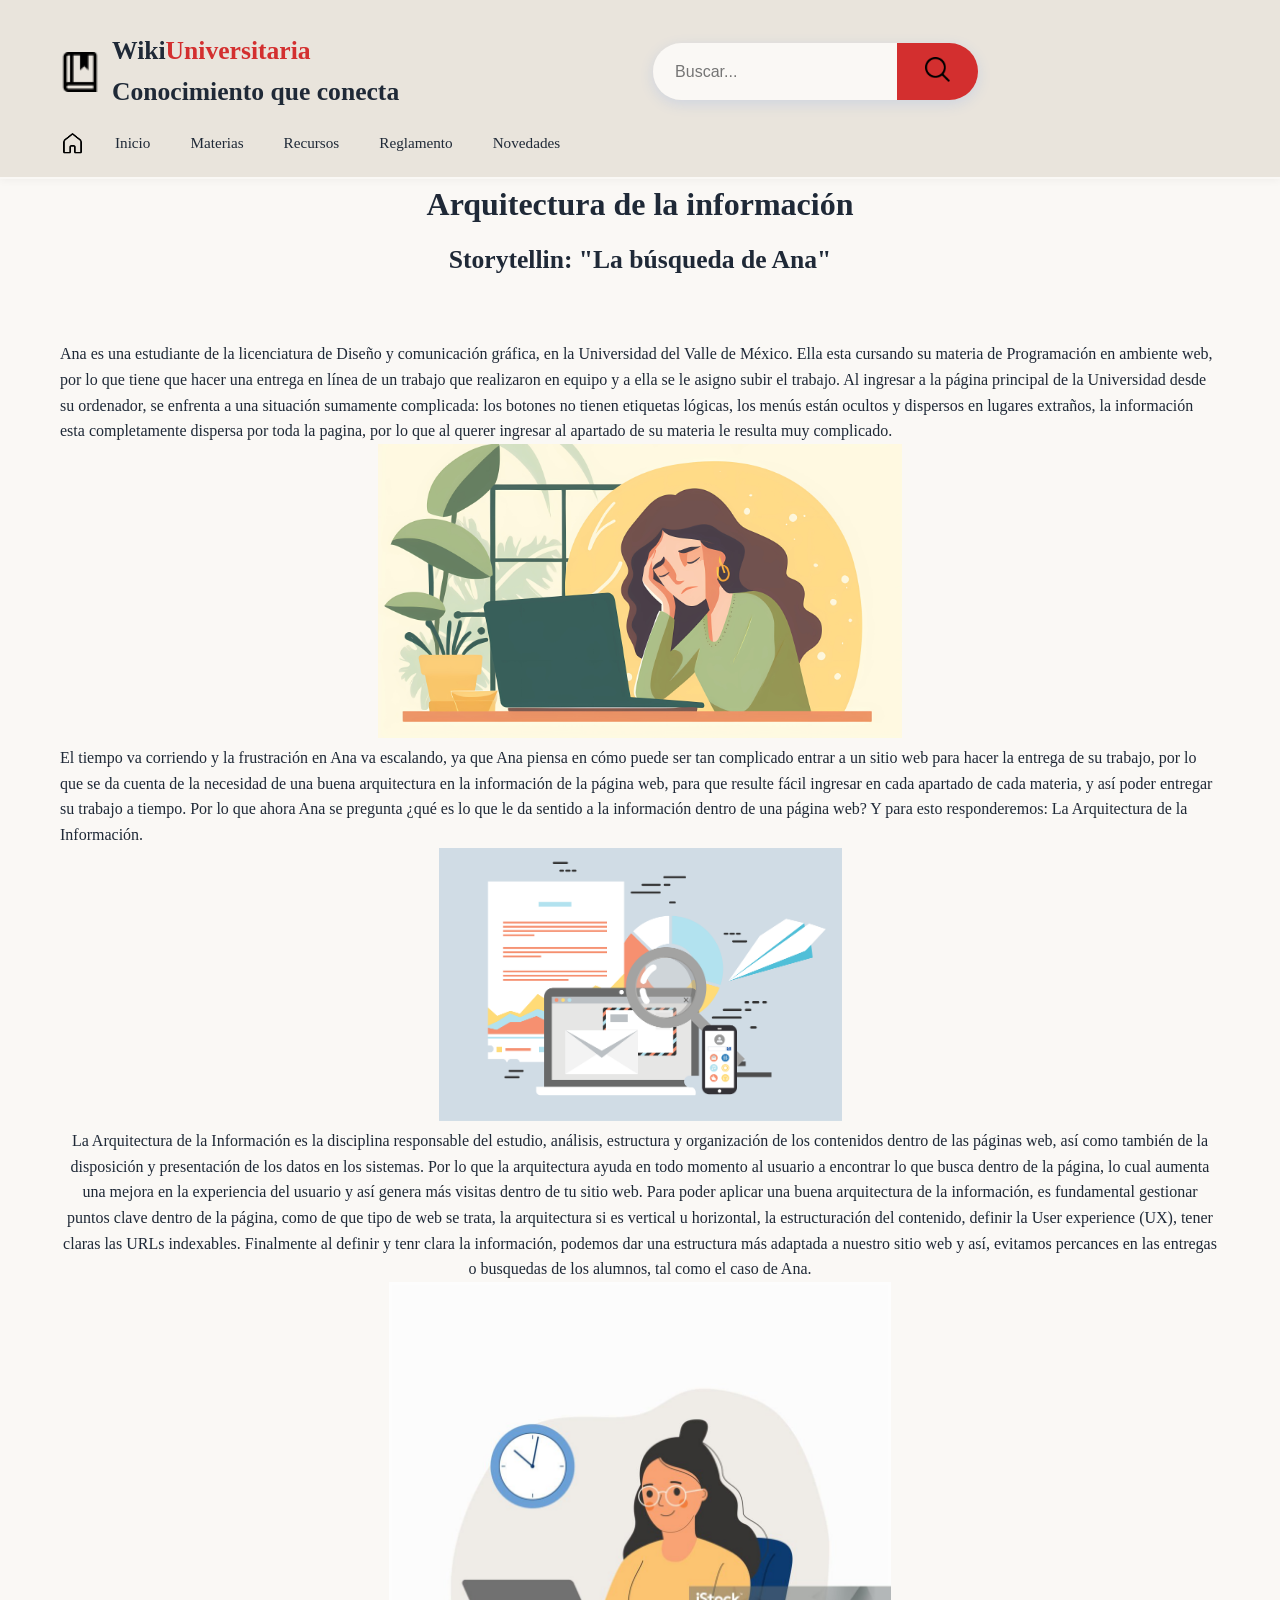
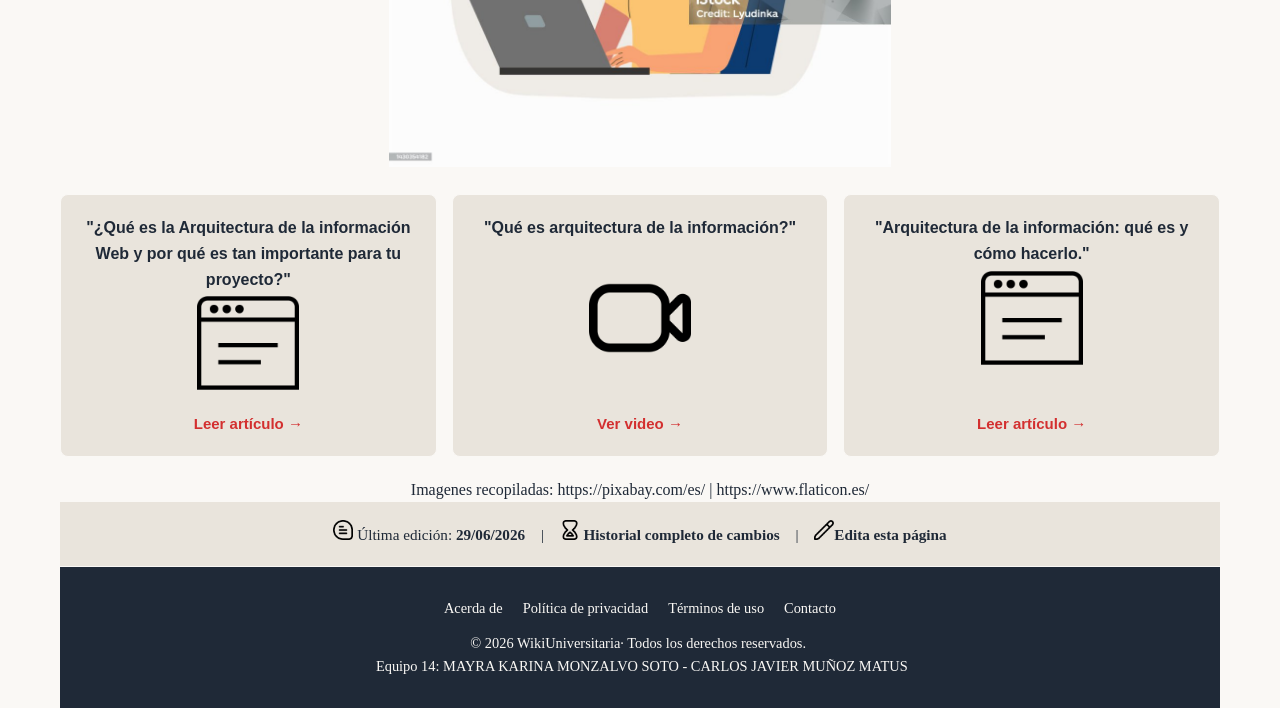
==== index.html @ 73e9a2d6 "Rename index.html.html to index.html" ====
<!DOCTYPE html>
<html lang="es">
<head>
    <meta CHARSET="UTF-8">
    <meta name="viewport" CONTENT="width=device-width, initial-scale=1.0">
    <title>WikiUniversitaria- Arquitectura de la infromación</title>
    <style>
    #ruta {
    margin: 1px;
    padding: 15px;
    clear: both;
    float: none;
    height: 15px;
    width: 15px;
}
    #ruta {
    font-family: Cambria, "Hoefler Text", "Liberation Serif", Times, "Times New Roman", serif;
    font-size: 14px;
    font-style: normal;
    line-height: normal;
    font-weight: normal;
    font-variant: normal;
    text-transform: none;
    text-decoration: none;
}
    </style>
    <link href="estilos.css.css" rel="stylesheet" type="text/css">
</head>
<body>
<!-- ===== HEADER ===== -->
<header>
	<!-- Barra de progreso -->
  <div class="progress-container">
  <div class="progress-bar" id="myProgressBar"></div>
</div>
	
        <div CLASS="container header-inner"><img src="Img/libro-marcador.png" width="40" height="40" alt=""/>
<div  class="logo">Wiki<span>Universitaria</span></h1>
	  <p>Conocimiento que conecta</p>
		</div>
          <div CLASS="search-box">
                <input TYPE="text" placeholder="Buscar...">
              <button type="button" Buscar</button>
			<img src="Img/busqueda.png" width="25" height="25" alt=""/> 
	      </div> 		
		
    
	<div <nav CLASS="nav-menu"> <img src="Img/icons8-home-48.png" width="25" height="25" alt=""/><a HREF="#inicio">Inicio</a>
                <a HREF="#recursos">Materias</a>
                <a HREF="#hero">Recursos</a>
                <a HREF="#">Reglamento</a>
                <a HREF="#">Novedades</a>
            </nav>
	</div>
		</header>


    <!-- ===== Storytelling ===== -->
    <section id="storytelling">
        <div class="container">
            <h2 CLASS="section-title">Arquitectura de la información</h2>
<p CLASS="section-subtitle">Storytellin: "La búsqueda de Ana"</p>
<div CLASS="cuerpo"><p> Ana es una estudiante de la licenciatura de Diseño y comunicación gráfica, en la Universidad del Valle de México. Ella esta cursando su materia de Programación en ambiente web, por lo que tiene que hacer una entrega en línea de un trabajo que realizaron en equipo y a ella se le asigno subir el trabajo. 
Al ingresar a la página principal de la Universidad desde su ordenador, se enfrenta a una situación sumamente complicada: los botones no tienen etiquetas lógicas, los menús están ocultos y dispersos en lugares extraños, la información esta completamente dispersa por toda la pagina, por lo que al querer ingresar al apartado de su materia le resulta muy complicado.
</p>
	<center>
	  <img src="Img/vilkasss-work-8396640.jpg" width="524" height="294" alt=""/>
    </center>
<p>El tiempo va corriendo y la frustración en Ana va escalando, ya que Ana piensa en cómo puede ser tan complicado entrar a un sitio web para hacer la entrega de su trabajo, por lo que se da cuenta de la necesidad de una buena arquitectura en la información de la página web, para que resulte fácil ingresar en cada apartado de cada materia, y así poder entregar su trabajo a tiempo. Por lo que ahora Ana se pregunta ¿qué es lo que le da sentido a la información dentro de una página web? Y para esto responderemos: La Arquitectura de la Información.
 </p>
<center>
  <img src="Img/talhakhalil007-email-4284157_1920.png" width="403" height="273"; 

</center>
<p> La Arquitectura de la Información es la disciplina responsable del estudio, análisis, estructura y organización de los contenidos dentro de las páginas web, así como también de la disposición  y presentación de los datos en los sistemas. Por lo que la arquitectura ayuda en todo momento al usuario a encontrar lo que busca dentro de la página, lo cual aumenta una mejora en la experiencia del usuario y así genera más visitas dentro de tu sitio web.
Para poder aplicar una buena arquitectura de la información, es fundamental gestionar puntos clave dentro de la página, como de que tipo de web se trata, la arquitectura si es vertical u horizontal, la estructuración del contenido, definir la User experience (UX), tener claras las URLs indexables. Finalmente al definir y tenr clara la información, podemos dar una estructura más adaptada a nuestro sitio web y así, evitamos percances en las entregas o busquedas de los alumnos, tal como el caso de Ana.</p>
<center>
  <img src="Img/istockphoto-1430354182-1024x1024.jpg" width="502" height="485" alt=""/>
</center>
	
	
	<div style="display: flex; gap: 15px; justify-content: space-between; font-family: sans-serif; margin: 20px 0;">
  
  <!-- Recuadro 1 -->
  <div style="flex: 1; border: 1px solid #FAF8F5; border-radius: 8px; padding: 20px; background-color: #E9E4DC; display: flex; flex-direction: column; justify-content: space-between;">
    <div>
      <h4 style="margin-top: 0; color: #1F2937; font-size: 16px;">"¿Qué es la Arquitectura de la información Web y por qué es tan importante para tu proyecto?"</h4>      
      <img src="Img/navegador (1).png" width="102" height="102" alt=""/></div>
    <a href="https://josefacchin.com/arquitectura-de-la-informacion/" style="color: #D32F2F; text-decoration: none; font-weight: bold; font-size: 15px; margin-top: 10px;">Leer artículo →</a>
  </div>

  <!-- Recuadro 2 -->
  <div style="flex: 1; border: 1px solid #FAF8F5; border-radius: 8px; padding: 20px; background-color: #E9E4DC; display: flex; flex-direction: column; justify-content: space-between;">
    <div>
      <h4 style="margin-top: 0; color: #1F2937; font-size: 16px;">"Qué es arquitectura de la información?"</h4>
      </div>	  
	  <center><img src="Img/video-camara-alt.png" width="102" height="102" alt=""/></center> 
	  <a href="https://www.youtube.com/embed/twVvK1eYmig?si=aE3h49kJsYtSWh3v" style="color: #D32F2F; text-decoration: none; font-weight: bold; font-size: 15px; margin-top: 10px;">Ver video →</a>
  </div>

  <!-- Recuadro 3 -->
  <div style="flex: 1; border: 1px solid #FAF8F5; border-radius: 8px; padding: 20px; background-color: #E9E4DC; display: flex; flex-direction: column; justify-content: space-between;">
    <div>
      <h4 style="margin-top: 0; color: #1F2937; font-size: 16px;">"Arquitectura de la información: qué es y cómo hacerlo."</h4>
      
      <img src="Img/navegador (1).png" width="102" height="102" alt=""/></div>
    <a href=https://uifrommars.com/arquitectura-de-la-informacion style="color: #D32F2F; text-decoration: none; font-weight: bold; font-size: 15px; margin-top: 10px;">Leer artículo →</a>
  </div>

</div>
			<p> Imagenes recopiladas:
			<a HREF="https://pixabay.com/es/">https://pixabay.com/es/</a>
				<span CLASS="separador">|</span>
			<a HREF="https://www.flaticon.es/">https://www.flaticon.es/</a></p>
</div>

<!-- ===== BARRA DE COLABORACIÓN ===== -->
    <div CLASS="colaboracion-bar">
        <div CLASS="container"><img src="Img/comentario.png" width="20" height="20" alt=""/>
            <span> Última edición: <strong>29/06/2026</strong></span>
            <span CLASS="separador">|</span>
            <a HREF="#"><img src="Img/fin-de-reloj-de-arena.png" width="20" height="20" alt=""/> Historial completo de cambios</a>
            <span CLASS="separador">|</span>
            <a HREF="#"><img src="Img/lapiz.png" width="20" height="20" alt=""/>Edita esta página</a>           
        </div>
    </div>
			<!-- Botón para volver arriba -->
<button id="btnVolverArriba" title="Volver al inicio"><img src="Img/flecha-hacia-arriba.png" width="51" height="51" alt=""/></button>
					
<!-- ===== FOOTER ===== -->
<footer>
      <div CLASS="container">
        <div CLASS="footer-links">
                <a HREF="#">Acerda de</a>
                <a HREF="#ruta">Política de privacidad</a>
			<a HREF="#recursos">Términos de uso</a>
                <a HREF="#">Contacto</a>
          </div>
        <p> © 2026 WikiUniversitaria· Todos los derechos reservados.&nbsp;</p>
          <p>&nbsp;Equipo 14: MAYRA KARINA MONZALVO SOTO - CARLOS JAVIER MUÑOZ MATUS </p>
      </div>
    </footer>
			
<script>
    window.onscroll = function() {
      const elementoScroll = document.documentElement.scrollTop || document.body.scrollTop;
      const alturaTotal = document.documentElement.scrollHeight - document.documentElement.clientHeight;
      const porcentajeLeido = (elementoScroll / alturaTotal) * 100;
      
      document.getElementById("myProgressBar").style.width = porcentajeLeido + "%";
    };
	
	// Agarra el botón del HTML
const botonArriba = document.getElementById("btnVolverArriba");

window.onscroll = function() {
  // --- Lógica de la Barra de Progreso (Tu código anterior) ---
  const elementoScroll = document.documentElement.scrollTop || document.body.scrollTop;
  const alturaTotal = document.documentElement.scrollHeight - document.documentElement.clientHeight;
  const porcentajeLeido = (elementoScroll / alturaTotal) * 100;
  document.getElementById("myProgressBar").style.width = porcentajeLeido + "%";

  // --- NUEVA LÓGICA: Mostrar/Ocultar el botón ---
  // Si el usuario baja más de 300 píxeles, el botón aparece; si no, se oculta
  if (elementoScroll > 300) {
    botonArriba.style.display = "block";
  } else {
    botonArriba.style.display = "none";
  }
};

// --- NUEVA LÓGICA: Al hacer clic, sube suavemente ---
botonArriba.onclick = function() {
  window.scrollTo({
    top: 0,
    behavior: "smooth" 
  });
};
  </script>
			
</body>
</html>
---- estilos.css.css ----
@charset "utf-8";
/* CSS Document */
  /* ===== RESET Y ESTILOS GENERALES ===== */

        * {
            margin: 0;
            padding: 0;
            box-sizing: border-box;
});
        }
/* ===== EL CONTENEDOR DE FONDO ==== */
.progress-container {
  width: 100%;
  background-color: #FAF8F5;
  border-radius: 15px;
  padding: 1px;
  box-shadow: inset 0 1px 3px rgba(0, 0, 0, 0.2);
}

/* ==== BARRA EN MOVIMIENTO ==== */
.progress-bar {
  width: 100%;
  height: 15px;
  background-color: #1F2937;
  border-radius: 15px;
  color: white;
  text-align: center;
  line-height: 15px; 
  font-size: 14px;
  font-weight: bold;
  transition: width 0.4s ease-in-out;
}


        body {
			
            font-family: PT SANS NARROW BOLD, Oxygen Regular, Roboto regular, Roboto Light;
            background-color: #FAF8F5;
            color: #1F2937;
            line-height: 1.6;
        }

        a {
            text-decoration: none;
            color: #1F2937;
        }

        a:hover {
            color: #D32F2F;
        }

        .container {
            max-width: 1200px;
            margin: 0 auto;
            padding: 0 20px;
        }

        /* ===== HEADER / NAVEGACIÓN ===== */
        header {
            background-color: #E9E4DC;
            border-bottom: 2px solid #FAF8F5;
            padding: 16px 0;
            position: sticky;
            top: 0;
            z-index: 100;
            box-shadow: 0 2px 8px rgba(0, 0, 0, 0.04);
        }

        .header-inner {
            display: flex;
            align-items: center;
            justify-content: space-between;
            flex-wrap: wrap;
            gap: 12px;
        }

        .logo {
            font-size: 1.6rem;
            font-weight: 700;
            color: #1F2937;
        }

        .logo span {
            color: #D32F2F;
        }

        .nav-menu {
            display: flex;
            align-items: center;
            gap: 20px;
            flex-wrap: wrap;
        }

        .nav-menu a {
            font-size: 0.95rem;
            font-weight: 500;
            color: #1F2937;
            padding: 6px 10px;
            border-radius: 6px;
            transition: background 0.2s;
        }

        .nav-menu a:hover {
            background-color: #FAF8F5;
            color: #D32F2F;
        }

        .nav-menu .btn-edit {
            background-color: #D32F2F;
            color: #FAF8F5;
            padding: 8px 18px;
            border-radius: 8px;
            font-weight: 600;
            font-size: 0.9rem;
        }

        .nav-menu .btn-edit:hover {
            background-color: #D32F2F;
            color: #FAF8F5;
        }

        /* ===== HERO / BUSCADOR ===== */
        #hero {
            background: linear-gradient(135deg, #FAF8F5 0%, #FAF8F5 100%);
            padding: 60px 0 50px;
            text-align: center;
            border-bottom: 1px solid #FAF8F5;
        }

        #hero h1 {
            font-size: 2.6rem;
            font-weight: 700;
            color: #1F2937;
            margin-bottom: 12px;
        }

        #hero h1 span {
            color: #D32F2F;
        }

        #hero p {
            font-size: 1.1rem;
            color: #1F2937;
            max-width: 600px;
            margin: 0 auto 24px;
        }

        .search-box {
            display: flex;
            max-width: 520px;
            margin: 0 auto;
            border-radius: 50px;
            overflow: hidden;
            box-shadow: 0 4px 14px rgba(59, 130, 246, 0.15);
        }

        .search-box input {
            flex: 1;
            padding: 14px 22px;
            border: none;
            font-size: 1rem;
            outline: none;
            background-color: #FAF8F5;
        }

        .search-box button {
            padding: 14px 28px;
            border: none;
            background-color: #D32F2F;
            color: #FAF8F5;
            font-weight: 600;
            font-size: 1rem;
            cursor: pointer;
            transition: background 0.2s;
        }

        .search-box button:hover {
            background-color: #D32F2F;
        }

        /* ===== SECCIÓN RUTA DE APRENDIZAJE ===== */
        #ruta {
            padding: 50px 0 30px;
        }

        .section-title {
			front-family: Oxygen Regular;
            font-size: 2rem;
            font-weight: 700;
            color: #1F2937;
            text-align: center;
            margin-bottom: 10px;
        }

        .section-subtitle {
            text-align: center;
            color: #1F2937;
            margin-bottom: 60px;
            font-size: 1.6rem;
			font-weight: 600;
        }

.cuerpo {
	front-family: Roboto regular;
	color: #1F2937;
}
#btnVolverArriba {
  display: none; 
  position: fixed; 
  bottom: 10px; 
  right: 30px; 
  z-index: 99; 
  border: none;
  outline: none;
  background-color: #D32F2F; 
  color: white;
  cursor: pointer;
  padding: .5px;
  border-radius: 50%;
  font-size: 1px;
  box-shadow: 0px 4px 10px rgba(0, 0, 0, 0.3);
  transition: background-color 0.3s, transform 0.2s;
}
#btnVolverArriba:hover {
  background-color:#D32F2F; 
  transform: scale(1.1); 
}

        /* ===== HISTORIAL Y COLABORACIÓN ===== */
        .colaboracion-bar {
            background-color: #E9E4DC;
            padding: 18px 0;
            text-align: center;
            font-size: 0.95rem;
            color: #1F2937;
            border-bottom: 1px solid #FAF8F5;
        }

        .colaboracion-bar a {
            font-weight: 600;
        }

        .colaboracion-bar .separador {
            margin: 0 12px;
            color: #1F2937;
        }

        /* ===== FOOTER ===== */
        footer {
            background-color: #1F2937;
            color: #FAF8F5;
            padding: 30px 0;
            text-align: center;
            font-size: 0.9rem;
        }

        footer a {
            color: #FAF8F5;
            transition: color 0.2s;
        }

        footer a:hover {
            color: #FAF8F5;
        }

        footer .footer-links {
            display: flex;
            justify-content: center;
            flex-wrap: wrap;
            gap: 20px;
            margin-bottom: 12px;
        }

        footer .footer-links a {
            color: #FAF8F5;
        }

        footer .footer-links a:hover {
            color: #FAF8F5;
        }
.container.header-inner {
}

        /* ===== RESPONSIVE AJUSTES ===== */
        @media (max-width: 600px) {
            .header-inner {
                flex-direction: column;
                align-items: stretch;
                text-align: center;
            }

            .nav-menu {
                justify-content: center;
            }

            #hero h1 {
                font-size: 2rem;
            }

            .fase {
                padding: 20px;
            }

            .fase-header {
                flex-wrap: wrap;
            }

            .fase-header .badge {
                margin-left: 0;
            }
        }
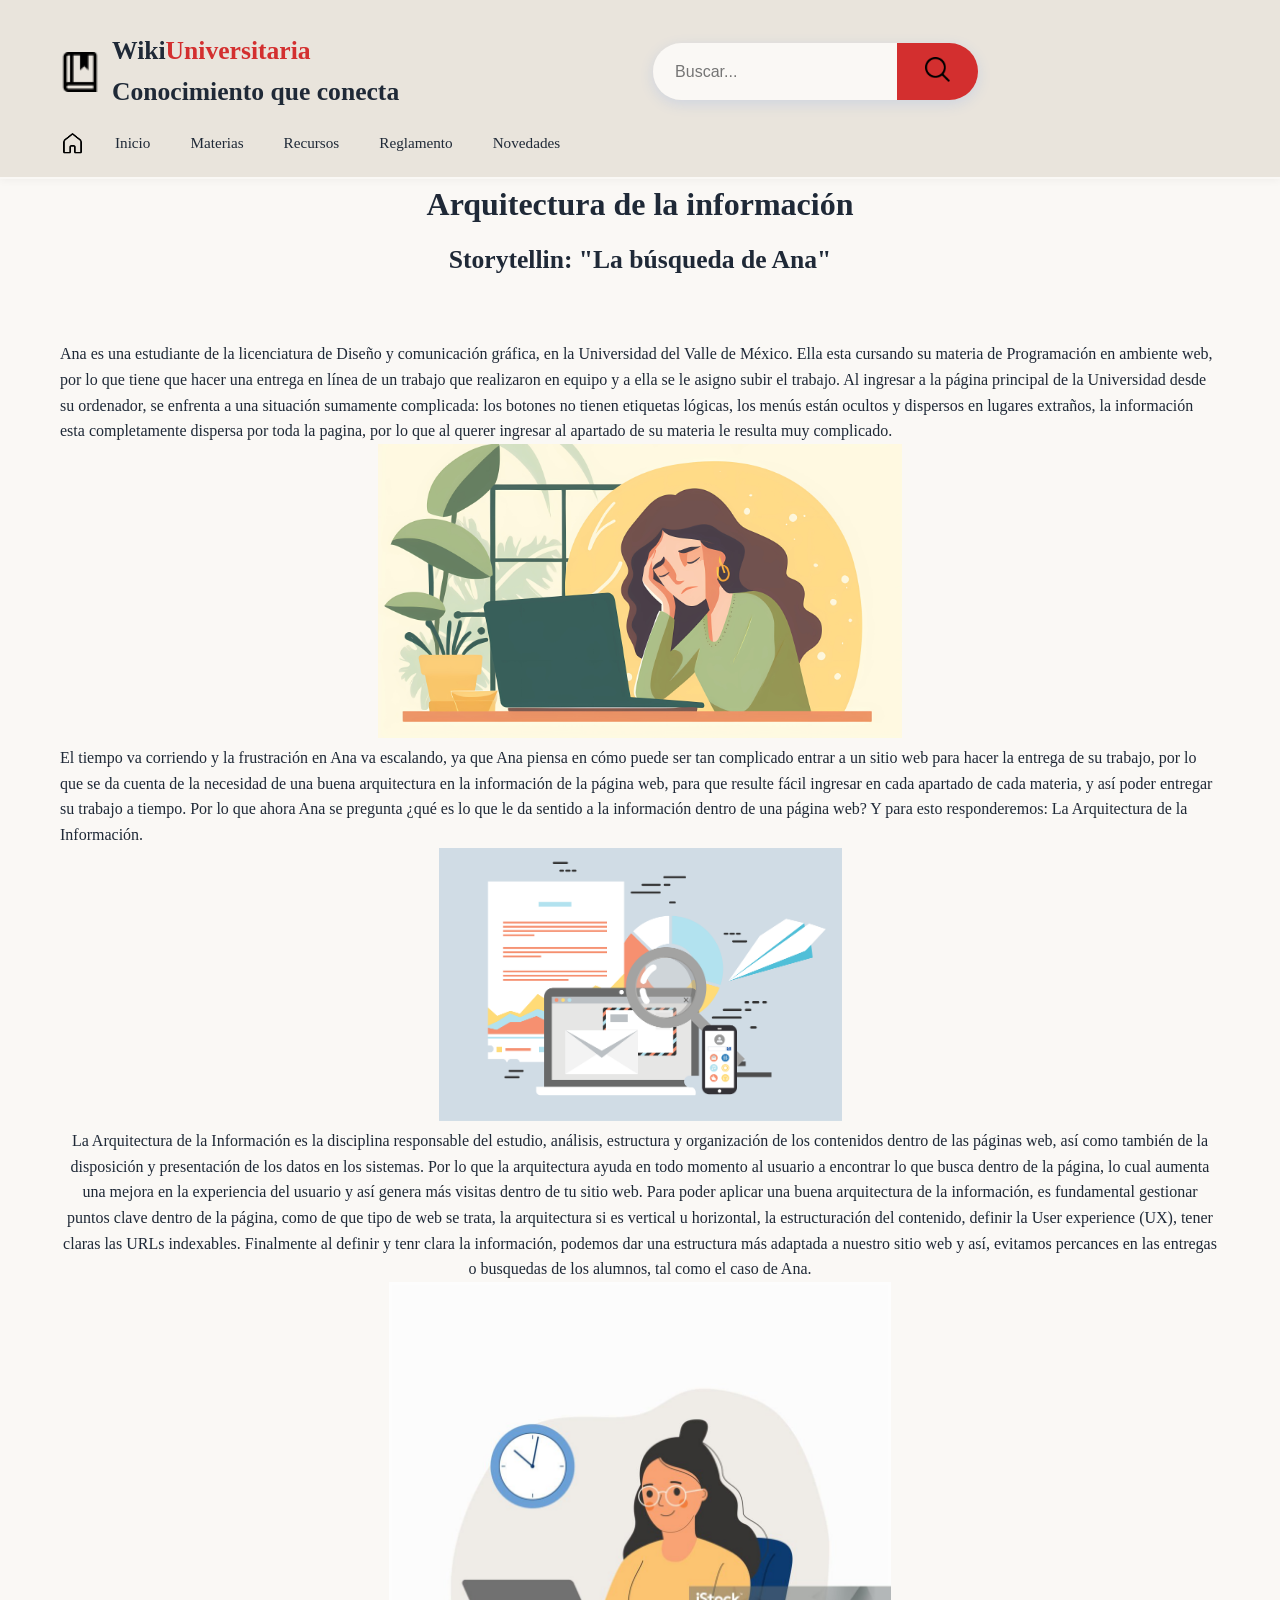
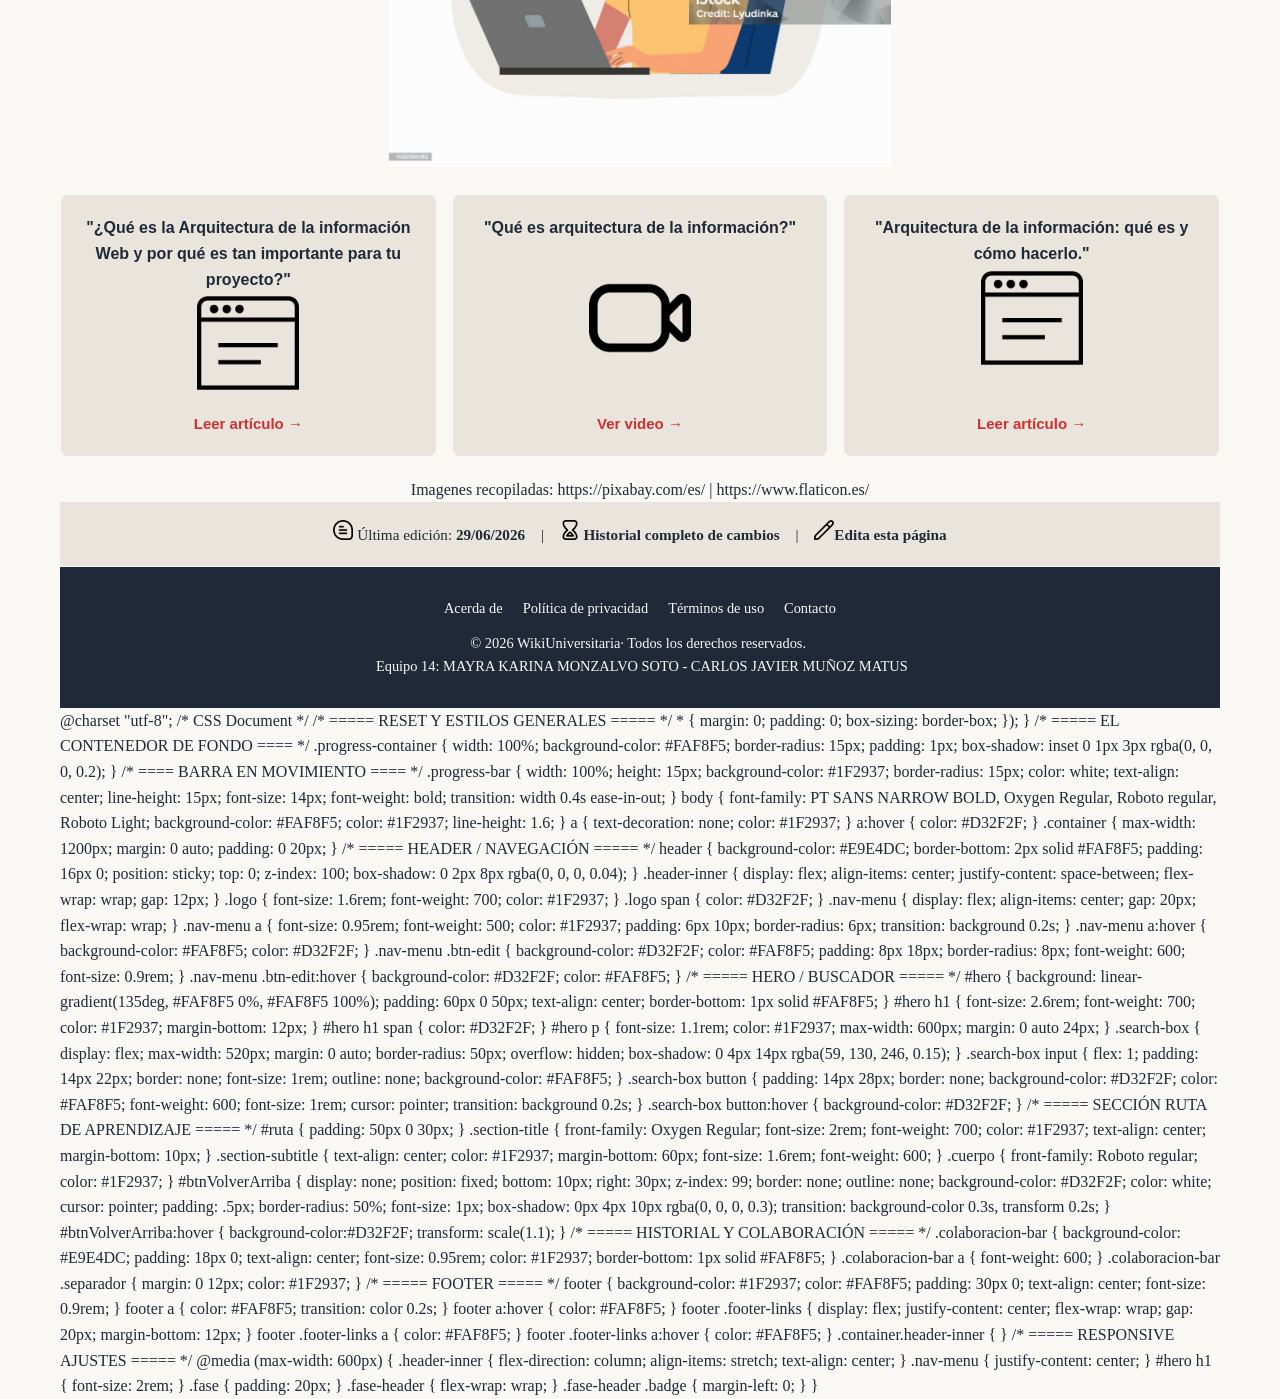
==== commit 4f3b5427: "Update index.html" ====
--- a/index.html
+++ b/index.html
@@ -180,3 +180,314 @@
 			
 </body>
 </html>
+			@charset "utf-8";
+/* CSS Document */
+  /* ===== RESET Y ESTILOS GENERALES ===== */
+
+        * {
+            margin: 0;
+            padding: 0;
+            box-sizing: border-box;
+});
+        }
+/* ===== EL CONTENEDOR DE FONDO ==== */
+.progress-container {
+  width: 100%;
+  background-color: #FAF8F5;
+  border-radius: 15px;
+  padding: 1px;
+  box-shadow: inset 0 1px 3px rgba(0, 0, 0, 0.2);
+}
+
+/* ==== BARRA EN MOVIMIENTO ==== */
+.progress-bar {
+  width: 100%;
+  height: 15px;
+  background-color: #1F2937;
+  border-radius: 15px;
+  color: white;
+  text-align: center;
+  line-height: 15px; 
+  font-size: 14px;
+  font-weight: bold;
+  transition: width 0.4s ease-in-out;
+}
+
+
+        body {
+			
+            font-family: PT SANS NARROW BOLD, Oxygen Regular, Roboto regular, Roboto Light;
+            background-color: #FAF8F5;
+            color: #1F2937;
+            line-height: 1.6;
+        }
+
+        a {
+            text-decoration: none;
+            color: #1F2937;
+        }
+
+        a:hover {
+            color: #D32F2F;
+        }
+
+        .container {
+            max-width: 1200px;
+            margin: 0 auto;
+            padding: 0 20px;
+        }
+
+        /* ===== HEADER / NAVEGACIÓN ===== */
+        header {
+            background-color: #E9E4DC;
+            border-bottom: 2px solid #FAF8F5;
+            padding: 16px 0;
+            position: sticky;
+            top: 0;
+            z-index: 100;
+            box-shadow: 0 2px 8px rgba(0, 0, 0, 0.04);
+        }
+
+        .header-inner {
+            display: flex;
+            align-items: center;
+            justify-content: space-between;
+            flex-wrap: wrap;
+            gap: 12px;
+        }
+
+        .logo {
+            font-size: 1.6rem;
+            font-weight: 700;
+            color: #1F2937;
+        }
+
+        .logo span {
+            color: #D32F2F;
+        }
+
+        .nav-menu {
+            display: flex;
+            align-items: center;
+            gap: 20px;
+            flex-wrap: wrap;
+        }
+
+        .nav-menu a {
+            font-size: 0.95rem;
+            font-weight: 500;
+            color: #1F2937;
+            padding: 6px 10px;
+            border-radius: 6px;
+            transition: background 0.2s;
+        }
+
+        .nav-menu a:hover {
+            background-color: #FAF8F5;
+            color: #D32F2F;
+        }
+
+        .nav-menu .btn-edit {
+            background-color: #D32F2F;
+            color: #FAF8F5;
+            padding: 8px 18px;
+            border-radius: 8px;
+            font-weight: 600;
+            font-size: 0.9rem;
+        }
+
+        .nav-menu .btn-edit:hover {
+            background-color: #D32F2F;
+            color: #FAF8F5;
+        }
+
+        /* ===== HERO / BUSCADOR ===== */
+        #hero {
+            background: linear-gradient(135deg, #FAF8F5 0%, #FAF8F5 100%);
+            padding: 60px 0 50px;
+            text-align: center;
+            border-bottom: 1px solid #FAF8F5;
+        }
+
+        #hero h1 {
+            font-size: 2.6rem;
+            font-weight: 700;
+            color: #1F2937;
+            margin-bottom: 12px;
+        }
+
+        #hero h1 span {
+            color: #D32F2F;
+        }
+
+        #hero p {
+            font-size: 1.1rem;
+            color: #1F2937;
+            max-width: 600px;
+            margin: 0 auto 24px;
+        }
+
+        .search-box {
+            display: flex;
+            max-width: 520px;
+            margin: 0 auto;
+            border-radius: 50px;
+            overflow: hidden;
+            box-shadow: 0 4px 14px rgba(59, 130, 246, 0.15);
+        }
+
+        .search-box input {
+            flex: 1;
+            padding: 14px 22px;
+            border: none;
+            font-size: 1rem;
+            outline: none;
+            background-color: #FAF8F5;
+        }
+
+        .search-box button {
+            padding: 14px 28px;
+            border: none;
+            background-color: #D32F2F;
+            color: #FAF8F5;
+            font-weight: 600;
+            font-size: 1rem;
+            cursor: pointer;
+            transition: background 0.2s;
+        }
+
+        .search-box button:hover {
+            background-color: #D32F2F;
+        }
+
+        /* ===== SECCIÓN RUTA DE APRENDIZAJE ===== */
+        #ruta {
+            padding: 50px 0 30px;
+        }
+
+        .section-title {
+			front-family: Oxygen Regular;
+            font-size: 2rem;
+            font-weight: 700;
+            color: #1F2937;
+            text-align: center;
+            margin-bottom: 10px;
+        }
+
+        .section-subtitle {
+            text-align: center;
+            color: #1F2937;
+            margin-bottom: 60px;
+            font-size: 1.6rem;
+			font-weight: 600;
+        }
+
+.cuerpo {
+	front-family: Roboto regular;
+	color: #1F2937;
+}
+#btnVolverArriba {
+  display: none; 
+  position: fixed; 
+  bottom: 10px; 
+  right: 30px; 
+  z-index: 99; 
+  border: none;
+  outline: none;
+  background-color: #D32F2F; 
+  color: white;
+  cursor: pointer;
+  padding: .5px;
+  border-radius: 50%;
+  font-size: 1px;
+  box-shadow: 0px 4px 10px rgba(0, 0, 0, 0.3);
+  transition: background-color 0.3s, transform 0.2s;
+}
+#btnVolverArriba:hover {
+  background-color:#D32F2F; 
+  transform: scale(1.1); 
+}
+
+        /* ===== HISTORIAL Y COLABORACIÓN ===== */
+        .colaboracion-bar {
+            background-color: #E9E4DC;
+            padding: 18px 0;
+            text-align: center;
+            font-size: 0.95rem;
+            color: #1F2937;
+            border-bottom: 1px solid #FAF8F5;
+        }
+
+        .colaboracion-bar a {
+            font-weight: 600;
+        }
+
+        .colaboracion-bar .separador {
+            margin: 0 12px;
+            color: #1F2937;
+        }
+
+        /* ===== FOOTER ===== */
+        footer {
+            background-color: #1F2937;
+            color: #FAF8F5;
+            padding: 30px 0;
+            text-align: center;
+            font-size: 0.9rem;
+        }
+
+        footer a {
+            color: #FAF8F5;
+            transition: color 0.2s;
+        }
+
+        footer a:hover {
+            color: #FAF8F5;
+        }
+
+        footer .footer-links {
+            display: flex;
+            justify-content: center;
+            flex-wrap: wrap;
+            gap: 20px;
+            margin-bottom: 12px;
+        }
+
+        footer .footer-links a {
+            color: #FAF8F5;
+        }
+
+        footer .footer-links a:hover {
+            color: #FAF8F5;
+        }
+.container.header-inner {
+}
+
+        /* ===== RESPONSIVE AJUSTES ===== */
+        @media (max-width: 600px) {
+            .header-inner {
+                flex-direction: column;
+                align-items: stretch;
+                text-align: center;
+            }
+
+            .nav-menu {
+                justify-content: center;
+            }
+
+            #hero h1 {
+                font-size: 2rem;
+            }
+
+            .fase {
+                padding: 20px;
+            }
+
+            .fase-header {
+                flex-wrap: wrap;
+            }
+
+            .fase-header .badge {
+                margin-left: 0;
+            }
+        }
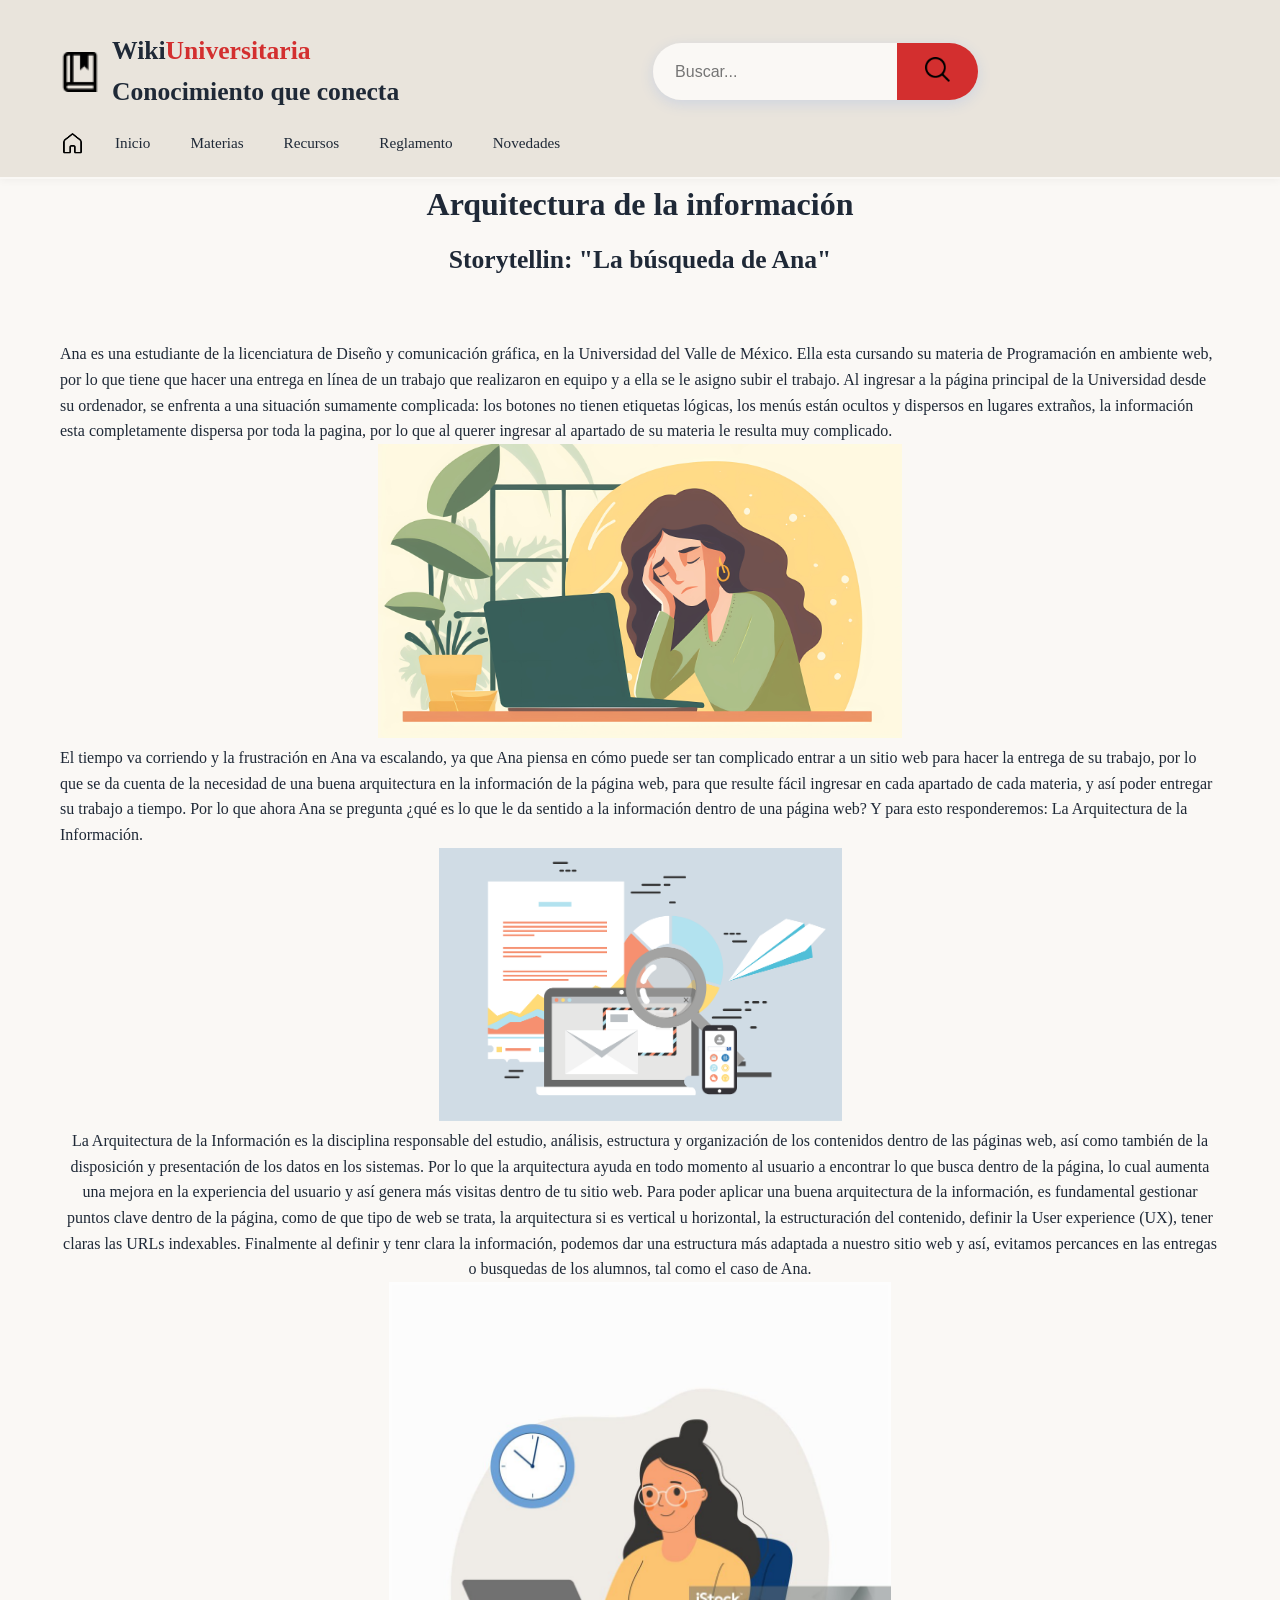
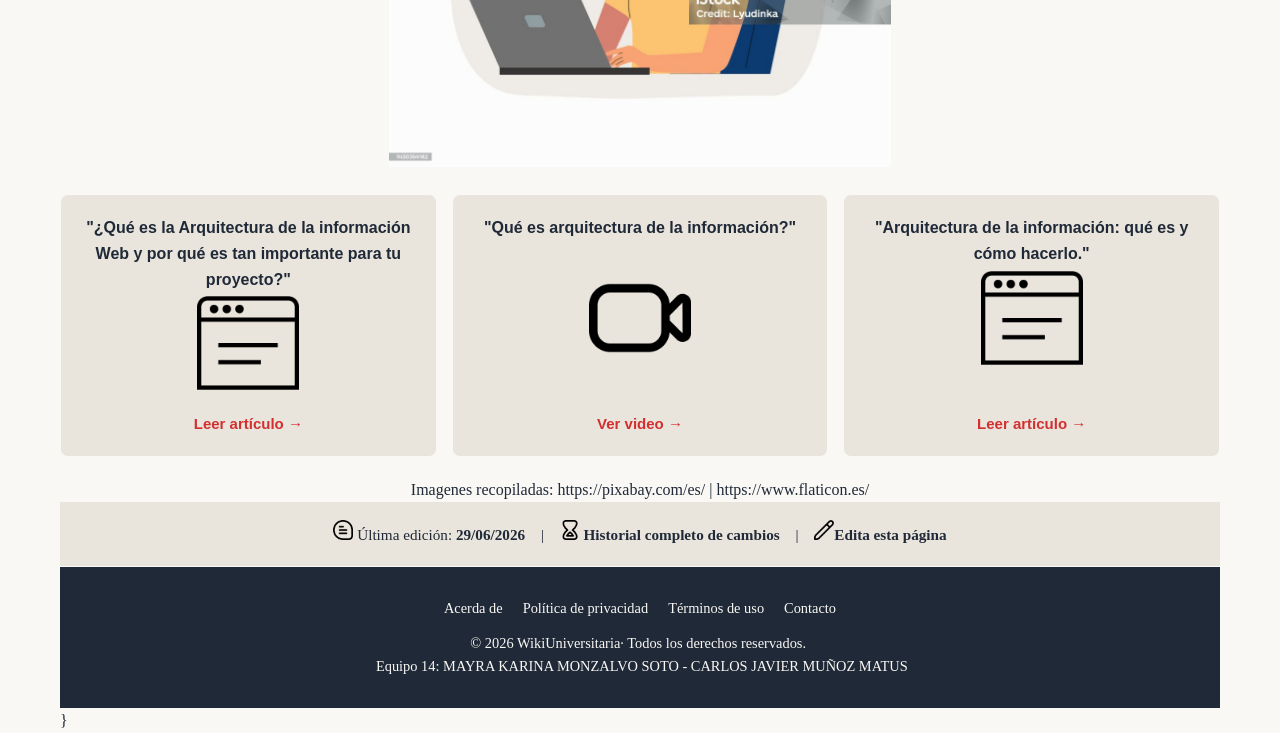
==== commit 223a38d6: "Refactor index.html for improved structure and functionality Refactor HTML structure and improve Jav" ====
--- a/index.html
+++ b/index.html
@@ -1,6 +1,7 @@
 <!DOCTYPE html>
 <html lang="es">
 <head>
+	<link href="css/estilos.css" rel="stylesheet" type="text/css">
     <meta CHARSET="UTF-8">
     <meta name="viewport" CONTENT="width=device-width, initial-scale=1.0">
     <title>WikiUniversitaria- Arquitectura de la infromación</title>
@@ -180,314 +181,5 @@
 			
 </body>
 </html>
-			@charset "utf-8";
-/* CSS Document */
-  /* ===== RESET Y ESTILOS GENERALES ===== */
-
-        * {
-            margin: 0;
-            padding: 0;
-            box-sizing: border-box;
-});
+			
         }
-/* ===== EL CONTENEDOR DE FONDO ==== */
-.progress-container {
-  width: 100%;
-  background-color: #FAF8F5;
-  border-radius: 15px;
-  padding: 1px;
-  box-shadow: inset 0 1px 3px rgba(0, 0, 0, 0.2);
-}
-
-/* ==== BARRA EN MOVIMIENTO ==== */
-.progress-bar {
-  width: 100%;
-  height: 15px;
-  background-color: #1F2937;
-  border-radius: 15px;
-  color: white;
-  text-align: center;
-  line-height: 15px; 
-  font-size: 14px;
-  font-weight: bold;
-  transition: width 0.4s ease-in-out;
-}
-
-
-        body {
-			
-            font-family: PT SANS NARROW BOLD, Oxygen Regular, Roboto regular, Roboto Light;
-            background-color: #FAF8F5;
-            color: #1F2937;
-            line-height: 1.6;
-        }
-
-        a {
-            text-decoration: none;
-            color: #1F2937;
-        }
-
-        a:hover {
-            color: #D32F2F;
-        }
-
-        .container {
-            max-width: 1200px;
-            margin: 0 auto;
-            padding: 0 20px;
-        }
-
-        /* ===== HEADER / NAVEGACIÓN ===== */
-        header {
-            background-color: #E9E4DC;
-            border-bottom: 2px solid #FAF8F5;
-            padding: 16px 0;
-            position: sticky;
-            top: 0;
-            z-index: 100;
-            box-shadow: 0 2px 8px rgba(0, 0, 0, 0.04);
-        }
-
-        .header-inner {
-            display: flex;
-            align-items: center;
-            justify-content: space-between;
-            flex-wrap: wrap;
-            gap: 12px;
-        }
-
-        .logo {
-            font-size: 1.6rem;
-            font-weight: 700;
-            color: #1F2937;
-        }
-
-        .logo span {
-            color: #D32F2F;
-        }
-
-        .nav-menu {
-            display: flex;
-            align-items: center;
-            gap: 20px;
-            flex-wrap: wrap;
-        }
-
-        .nav-menu a {
-            font-size: 0.95rem;
-            font-weight: 500;
-            color: #1F2937;
-            padding: 6px 10px;
-            border-radius: 6px;
-            transition: background 0.2s;
-        }
-
-        .nav-menu a:hover {
-            background-color: #FAF8F5;
-            color: #D32F2F;
-        }
-
-        .nav-menu .btn-edit {
-            background-color: #D32F2F;
-            color: #FAF8F5;
-            padding: 8px 18px;
-            border-radius: 8px;
-            font-weight: 600;
-            font-size: 0.9rem;
-        }
-
-        .nav-menu .btn-edit:hover {
-            background-color: #D32F2F;
-            color: #FAF8F5;
-        }
-
-        /* ===== HERO / BUSCADOR ===== */
-        #hero {
-            background: linear-gradient(135deg, #FAF8F5 0%, #FAF8F5 100%);
-            padding: 60px 0 50px;
-            text-align: center;
-            border-bottom: 1px solid #FAF8F5;
-        }
-
-        #hero h1 {
-            font-size: 2.6rem;
-            font-weight: 700;
-            color: #1F2937;
-            margin-bottom: 12px;
-        }
-
-        #hero h1 span {
-            color: #D32F2F;
-        }
-
-        #hero p {
-            font-size: 1.1rem;
-            color: #1F2937;
-            max-width: 600px;
-            margin: 0 auto 24px;
-        }
-
-        .search-box {
-            display: flex;
-            max-width: 520px;
-            margin: 0 auto;
-            border-radius: 50px;
-            overflow: hidden;
-            box-shadow: 0 4px 14px rgba(59, 130, 246, 0.15);
-        }
-
-        .search-box input {
-            flex: 1;
-            padding: 14px 22px;
-            border: none;
-            font-size: 1rem;
-            outline: none;
-            background-color: #FAF8F5;
-        }
-
-        .search-box button {
-            padding: 14px 28px;
-            border: none;
-            background-color: #D32F2F;
-            color: #FAF8F5;
-            font-weight: 600;
-            font-size: 1rem;
-            cursor: pointer;
-            transition: background 0.2s;
-        }
-
-        .search-box button:hover {
-            background-color: #D32F2F;
-        }
-
-        /* ===== SECCIÓN RUTA DE APRENDIZAJE ===== */
-        #ruta {
-            padding: 50px 0 30px;
-        }
-
-        .section-title {
-			front-family: Oxygen Regular;
-            font-size: 2rem;
-            font-weight: 700;
-            color: #1F2937;
-            text-align: center;
-            margin-bottom: 10px;
-        }
-
-        .section-subtitle {
-            text-align: center;
-            color: #1F2937;
-            margin-bottom: 60px;
-            font-size: 1.6rem;
-			font-weight: 600;
-        }
-
-.cuerpo {
-	front-family: Roboto regular;
-	color: #1F2937;
-}
-#btnVolverArriba {
-  display: none; 
-  position: fixed; 
-  bottom: 10px; 
-  right: 30px; 
-  z-index: 99; 
-  border: none;
-  outline: none;
-  background-color: #D32F2F; 
-  color: white;
-  cursor: pointer;
-  padding: .5px;
-  border-radius: 50%;
-  font-size: 1px;
-  box-shadow: 0px 4px 10px rgba(0, 0, 0, 0.3);
-  transition: background-color 0.3s, transform 0.2s;
-}
-#btnVolverArriba:hover {
-  background-color:#D32F2F; 
-  transform: scale(1.1); 
-}
-
-        /* ===== HISTORIAL Y COLABORACIÓN ===== */
-        .colaboracion-bar {
-            background-color: #E9E4DC;
-            padding: 18px 0;
-            text-align: center;
-            font-size: 0.95rem;
-            color: #1F2937;
-            border-bottom: 1px solid #FAF8F5;
-        }
-
-        .colaboracion-bar a {
-            font-weight: 600;
-        }
-
-        .colaboracion-bar .separador {
-            margin: 0 12px;
-            color: #1F2937;
-        }
-
-        /* ===== FOOTER ===== */
-        footer {
-            background-color: #1F2937;
-            color: #FAF8F5;
-            padding: 30px 0;
-            text-align: center;
-            font-size: 0.9rem;
-        }
-
-        footer a {
-            color: #FAF8F5;
-            transition: color 0.2s;
-        }
-
-        footer a:hover {
-            color: #FAF8F5;
-        }
-
-        footer .footer-links {
-            display: flex;
-            justify-content: center;
-            flex-wrap: wrap;
-            gap: 20px;
-            margin-bottom: 12px;
-        }
-
-        footer .footer-links a {
-            color: #FAF8F5;
-        }
-
-        footer .footer-links a:hover {
-            color: #FAF8F5;
-        }
-.container.header-inner {
-}
-
-        /* ===== RESPONSIVE AJUSTES ===== */
-        @media (max-width: 600px) {
-            .header-inner {
-                flex-direction: column;
-                align-items: stretch;
-                text-align: center;
-            }
-
-            .nav-menu {
-                justify-content: center;
-            }
-
-            #hero h1 {
-                font-size: 2rem;
-            }
-
-            .fase {
-                padding: 20px;
-            }
-
-            .fase-header {
-                flex-wrap: wrap;
-            }
-
-            .fase-header .badge {
-                margin-left: 0;
-            }
-        }
--- a/css/estilos.css
+++ b/css/estilos.css
@@ -0,0 +1,182 @@
+<!DOCTYPE html>
+<html lang="es">
+<head>
+    <meta CHARSET="UTF-8">
+    <meta name="viewport" CONTENT="width=device-width, initial-scale=1.0">
+    <title>WikiUniversitaria- Arquitectura de la infromación</title>
+    <style>
+    #ruta {
+    margin: 1px;
+    padding: 15px;
+    clear: both;
+    float: none;
+    height: 15px;
+    width: 15px;
+}
+    #ruta {
+    font-family: Cambria, "Hoefler Text", "Liberation Serif", Times, "Times New Roman", serif;
+    font-size: 14px;
+    font-style: normal;
+    line-height: normal;
+    font-weight: normal;
+    font-variant: normal;
+    text-transform: none;
+    text-decoration: none;
+}
+    </style>
+    <link href="estilos.css.css" rel="stylesheet" type="text/css">
+</head>
+<body>
+<!-- ===== HEADER ===== -->
+<header>
+	<!-- Barra de progreso -->
+  <div class="progress-container">
+  <div class="progress-bar" id="myProgressBar"></div>
+</div>
+	
+        <div CLASS="container header-inner"><img src="Img/libro-marcador.png" width="40" height="40" alt=""/>
+<div  class="logo">Wiki<span>Universitaria</span></h1>
+	  <p>Conocimiento que conecta</p>
+		</div>
+          <div CLASS="search-box">
+                <input TYPE="text" placeholder="Buscar...">
+              <button type="button" Buscar</button>
+			<img src="Img/busqueda.png" width="25" height="25" alt=""/> 
+	      </div> 		
+		
+    
+	<div <nav CLASS="nav-menu"> <img src="Img/icons8-home-48.png" width="25" height="25" alt=""/><a HREF="#inicio">Inicio</a>
+                <a HREF="#recursos">Materias</a>
+                <a HREF="#hero">Recursos</a>
+                <a HREF="#">Reglamento</a>
+                <a HREF="#">Novedades</a>
+            </nav>
+	</div>
+		</header>
+
+
+    <!-- ===== Storytelling ===== -->
+    <section id="storytelling">
+        <div class="container">
+            <h2 CLASS="section-title">Arquitectura de la información</h2>
+<p CLASS="section-subtitle">Storytellin: "La búsqueda de Ana"</p>
+<div CLASS="cuerpo"><p> Ana es una estudiante de la licenciatura de Diseño y comunicación gráfica, en la Universidad del Valle de México. Ella esta cursando su materia de Programación en ambiente web, por lo que tiene que hacer una entrega en línea de un trabajo que realizaron en equipo y a ella se le asigno subir el trabajo. 
+Al ingresar a la página principal de la Universidad desde su ordenador, se enfrenta a una situación sumamente complicada: los botones no tienen etiquetas lógicas, los menús están ocultos y dispersos en lugares extraños, la información esta completamente dispersa por toda la pagina, por lo que al querer ingresar al apartado de su materia le resulta muy complicado.
+</p>
+	<center>
+	  <img src="Img/vilkasss-work-8396640.jpg" width="524" height="294" alt=""/>
+    </center>
+<p>El tiempo va corriendo y la frustración en Ana va escalando, ya que Ana piensa en cómo puede ser tan complicado entrar a un sitio web para hacer la entrega de su trabajo, por lo que se da cuenta de la necesidad de una buena arquitectura en la información de la página web, para que resulte fácil ingresar en cada apartado de cada materia, y así poder entregar su trabajo a tiempo. Por lo que ahora Ana se pregunta ¿qué es lo que le da sentido a la información dentro de una página web? Y para esto responderemos: La Arquitectura de la Información.
+ </p>
+<center>
+  <img src="Img/talhakhalil007-email-4284157_1920.png" width="403" height="273"; 
+
+</center>
+<p> La Arquitectura de la Información es la disciplina responsable del estudio, análisis, estructura y organización de los contenidos dentro de las páginas web, así como también de la disposición  y presentación de los datos en los sistemas. Por lo que la arquitectura ayuda en todo momento al usuario a encontrar lo que busca dentro de la página, lo cual aumenta una mejora en la experiencia del usuario y así genera más visitas dentro de tu sitio web.
+Para poder aplicar una buena arquitectura de la información, es fundamental gestionar puntos clave dentro de la página, como de que tipo de web se trata, la arquitectura si es vertical u horizontal, la estructuración del contenido, definir la User experience (UX), tener claras las URLs indexables. Finalmente al definir y tenr clara la información, podemos dar una estructura más adaptada a nuestro sitio web y así, evitamos percances en las entregas o busquedas de los alumnos, tal como el caso de Ana.</p>
+<center>
+  <img src="Img/istockphoto-1430354182-1024x1024.jpg" width="502" height="485" alt=""/>
+</center>
+	
+	
+	<div style="display: flex; gap: 15px; justify-content: space-between; font-family: sans-serif; margin: 20px 0;">
+  
+  <!-- Recuadro 1 -->
+  <div style="flex: 1; border: 1px solid #FAF8F5; border-radius: 8px; padding: 20px; background-color: #E9E4DC; display: flex; flex-direction: column; justify-content: space-between;">
+    <div>
+      <h4 style="margin-top: 0; color: #1F2937; font-size: 16px;">"¿Qué es la Arquitectura de la información Web y por qué es tan importante para tu proyecto?"</h4>      
+      <img src="Img/navegador (1).png" width="102" height="102" alt=""/></div>
+    <a href="https://josefacchin.com/arquitectura-de-la-informacion/" style="color: #D32F2F; text-decoration: none; font-weight: bold; font-size: 15px; margin-top: 10px;">Leer artículo →</a>
+  </div>
+
+  <!-- Recuadro 2 -->
+  <div style="flex: 1; border: 1px solid #FAF8F5; border-radius: 8px; padding: 20px; background-color: #E9E4DC; display: flex; flex-direction: column; justify-content: space-between;">
+    <div>
+      <h4 style="margin-top: 0; color: #1F2937; font-size: 16px;">"Qué es arquitectura de la información?"</h4>
+      </div>	  
+	  <center><img src="Img/video-camara-alt.png" width="102" height="102" alt=""/></center> 
+	  <a href="https://www.youtube.com/embed/twVvK1eYmig?si=aE3h49kJsYtSWh3v" style="color: #D32F2F; text-decoration: none; font-weight: bold; font-size: 15px; margin-top: 10px;">Ver video →</a>
+  </div>
+
+  <!-- Recuadro 3 -->
+  <div style="flex: 1; border: 1px solid #FAF8F5; border-radius: 8px; padding: 20px; background-color: #E9E4DC; display: flex; flex-direction: column; justify-content: space-between;">
+    <div>
+      <h4 style="margin-top: 0; color: #1F2937; font-size: 16px;">"Arquitectura de la información: qué es y cómo hacerlo."</h4>
+      
+      <img src="Img/navegador (1).png" width="102" height="102" alt=""/></div>
+    <a href=https://uifrommars.com/arquitectura-de-la-informacion style="color: #D32F2F; text-decoration: none; font-weight: bold; font-size: 15px; margin-top: 10px;">Leer artículo →</a>
+  </div>
+
+</div>
+			<p> Imagenes recopiladas:
+			<a HREF="https://pixabay.com/es/">https://pixabay.com/es/</a>
+				<span CLASS="separador">|</span>
+			<a HREF="https://www.flaticon.es/">https://www.flaticon.es/</a></p>
+</div>
+
+<!-- ===== BARRA DE COLABORACIÓN ===== -->
+    <div CLASS="colaboracion-bar">
+        <div CLASS="container"><img src="Img/comentario.png" width="20" height="20" alt=""/>
+            <span> Última edición: <strong>29/06/2026</strong></span>
+            <span CLASS="separador">|</span>
+            <a HREF="#"><img src="Img/fin-de-reloj-de-arena.png" width="20" height="20" alt=""/> Historial completo de cambios</a>
+            <span CLASS="separador">|</span>
+            <a HREF="#"><img src="Img/lapiz.png" width="20" height="20" alt=""/>Edita esta página</a>           
+        </div>
+    </div>
+			<!-- Botón para volver arriba -->
+<button id="btnVolverArriba" title="Volver al inicio"><img src="Img/flecha-hacia-arriba.png" width="51" height="51" alt=""/></button>
+					
+<!-- ===== FOOTER ===== -->
+<footer>
+      <div CLASS="container">
+        <div CLASS="footer-links">
+                <a HREF="#">Acerda de</a>
+                <a HREF="#ruta">Política de privacidad</a>
+			<a HREF="#recursos">Términos de uso</a>
+                <a HREF="#">Contacto</a>
+          </div>
+        <p> © 2026 WikiUniversitaria· Todos los derechos reservados.&nbsp;</p>
+          <p>&nbsp;Equipo 14: MAYRA KARINA MONZALVO SOTO - CARLOS JAVIER MUÑOZ MATUS </p>
+      </div>
+    </footer>
+			
+<script>
+    window.onscroll = function() {
+      const elementoScroll = document.documentElement.scrollTop || document.body.scrollTop;
+      const alturaTotal = document.documentElement.scrollHeight - document.documentElement.clientHeight;
+      const porcentajeLeido = (elementoScroll / alturaTotal) * 100;
+      
+      document.getElementById("myProgressBar").style.width = porcentajeLeido + "%";
+    };
+	
+	// Agarra el botón del HTML
+const botonArriba = document.getElementById("btnVolverArriba");
+
+window.onscroll = function() {
+  // --- Lógica de la Barra de Progreso (Tu código anterior) ---
+  const elementoScroll = document.documentElement.scrollTop || document.body.scrollTop;
+  const alturaTotal = document.documentElement.scrollHeight - document.documentElement.clientHeight;
+  const porcentajeLeido = (elementoScroll / alturaTotal) * 100;
+  document.getElementById("myProgressBar").style.width = porcentajeLeido + "%";
+
+  // --- NUEVA LÓGICA: Mostrar/Ocultar el botón ---
+  // Si el usuario baja más de 300 píxeles, el botón aparece; si no, se oculta
+  if (elementoScroll > 300) {
+    botonArriba.style.display = "block";
+  } else {
+    botonArriba.style.display = "none";
+  }
+};
+
+// --- NUEVA LÓGICA: Al hacer clic, sube suavemente ---
+botonArriba.onclick = function() {
+  window.scrollTo({
+    top: 0,
+    behavior: "smooth" 
+  });
+};
+  </script>
+			
+</body>
+</html>
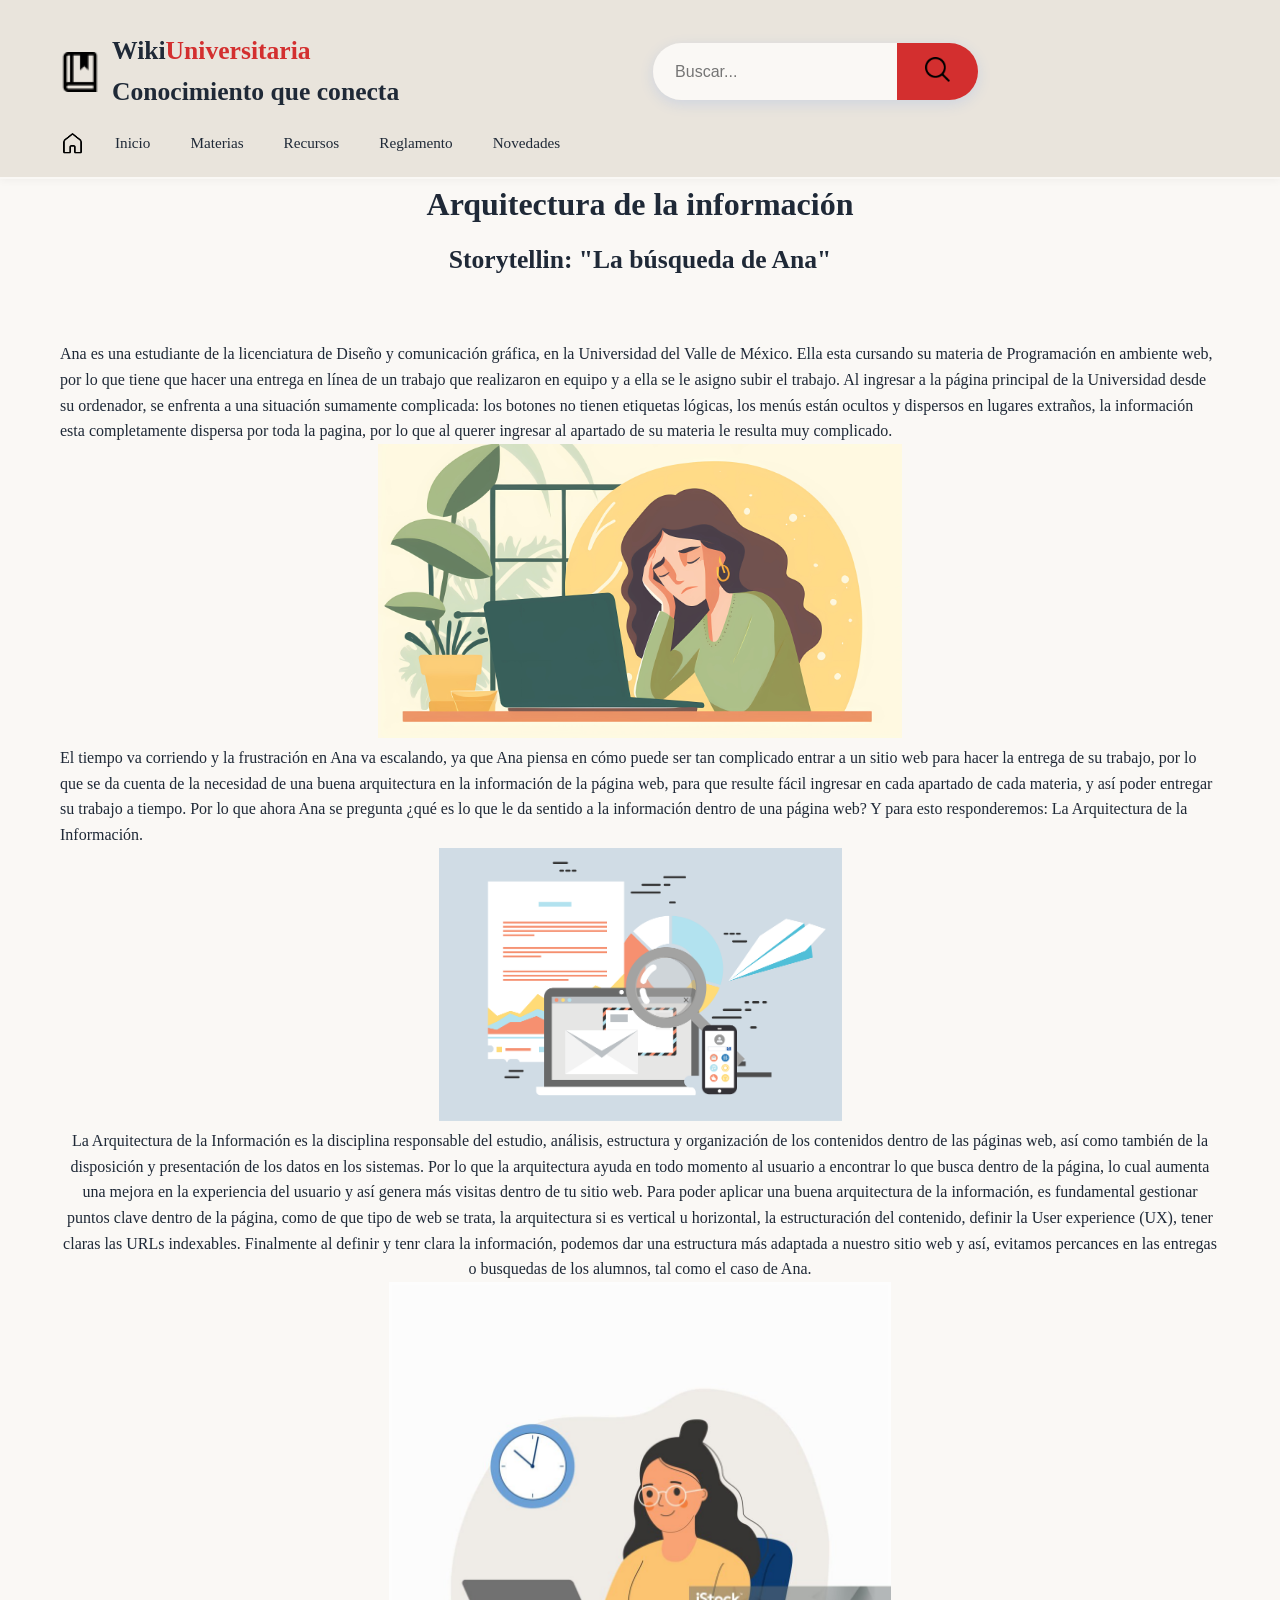
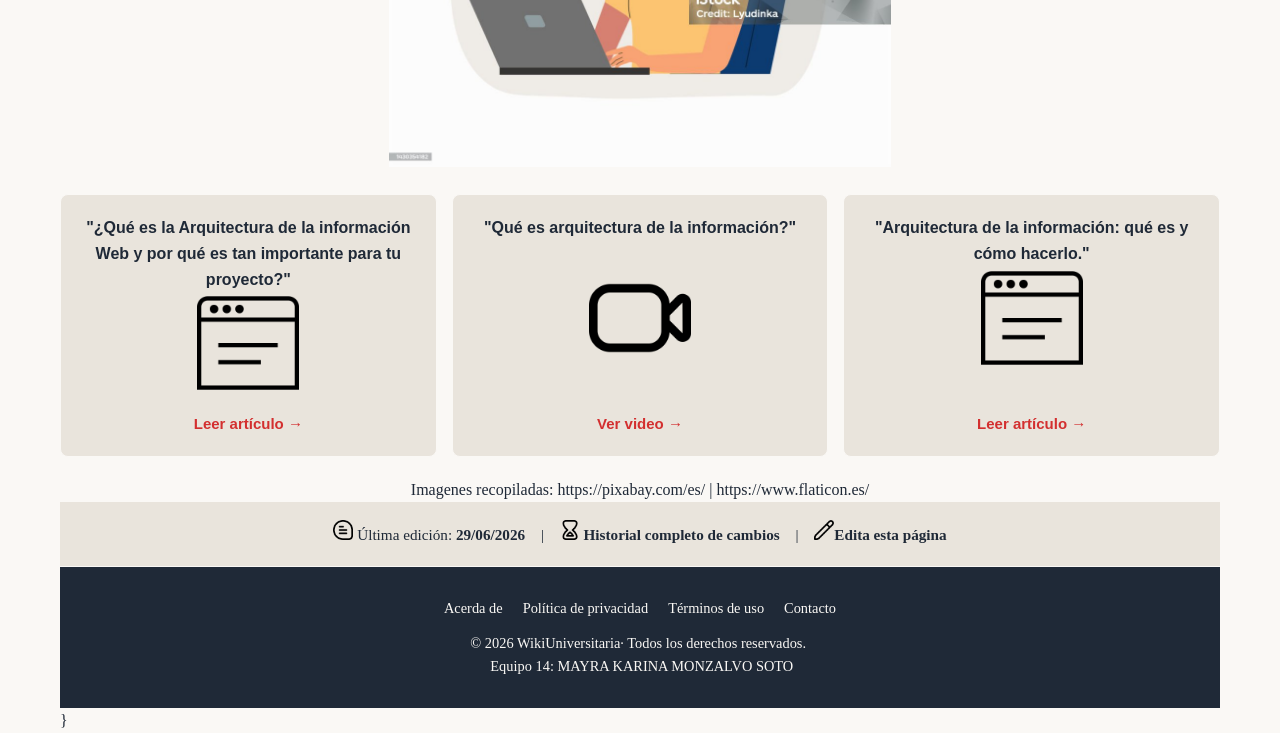
==== commit 4a086937: "Refactor index.html structure and script logic" ====
--- a/index.html
+++ b/index.html
@@ -138,7 +138,7 @@
                 <a HREF="#">Contacto</a>
           </div>
         <p> © 2026 WikiUniversitaria· Todos los derechos reservados.&nbsp;</p>
-          <p>&nbsp;Equipo 14: MAYRA KARINA MONZALVO SOTO - CARLOS JAVIER MUÑOZ MATUS </p>
+          <p>&nbsp;Equipo 14: MAYRA KARINA MONZALVO SOTO</p>
       </div>
     </footer>
 			
--- a/css/estilos.css
+++ b/css/estilos.css
@@ -1,182 +1,312 @@
-<!DOCTYPE html>
-<html lang="es">
-<head>
-    <meta CHARSET="UTF-8">
-    <meta name="viewport" CONTENT="width=device-width, initial-scale=1.0">
-    <title>WikiUniversitaria- Arquitectura de la infromación</title>
-    <style>
-    #ruta {
-    margin: 1px;
-    padding: 15px;
-    clear: both;
-    float: none;
-    height: 15px;
-    width: 15px;
-}
-    #ruta {
-    font-family: Cambria, "Hoefler Text", "Liberation Serif", Times, "Times New Roman", serif;
-    font-size: 14px;
-    font-style: normal;
-    line-height: normal;
-    font-weight: normal;
-    font-variant: normal;
-    text-transform: none;
-    text-decoration: none;
-}
-    </style>
-    <link href="estilos.css.css" rel="stylesheet" type="text/css">
-</head>
-<body>
-<!-- ===== HEADER ===== -->
-<header>
-	<!-- Barra de progreso -->
-  <div class="progress-container">
-  <div class="progress-bar" id="myProgressBar"></div>
-</div>
-	
-        <div CLASS="container header-inner"><img src="Img/libro-marcador.png" width="40" height="40" alt=""/>
-<div  class="logo">Wiki<span>Universitaria</span></h1>
-	  <p>Conocimiento que conecta</p>
-		</div>
-          <div CLASS="search-box">
-                <input TYPE="text" placeholder="Buscar...">
-              <button type="button" Buscar</button>
-			<img src="Img/busqueda.png" width="25" height="25" alt=""/> 
-	      </div> 		
-		
-    
-	<div <nav CLASS="nav-menu"> <img src="Img/icons8-home-48.png" width="25" height="25" alt=""/><a HREF="#inicio">Inicio</a>
-                <a HREF="#recursos">Materias</a>
-                <a HREF="#hero">Recursos</a>
-                <a HREF="#">Reglamento</a>
-                <a HREF="#">Novedades</a>
-            </nav>
-	</div>
-		</header>
-
-
-    <!-- ===== Storytelling ===== -->
-    <section id="storytelling">
-        <div class="container">
-            <h2 CLASS="section-title">Arquitectura de la información</h2>
-<p CLASS="section-subtitle">Storytellin: "La búsqueda de Ana"</p>
-<div CLASS="cuerpo"><p> Ana es una estudiante de la licenciatura de Diseño y comunicación gráfica, en la Universidad del Valle de México. Ella esta cursando su materia de Programación en ambiente web, por lo que tiene que hacer una entrega en línea de un trabajo que realizaron en equipo y a ella se le asigno subir el trabajo. 
-Al ingresar a la página principal de la Universidad desde su ordenador, se enfrenta a una situación sumamente complicada: los botones no tienen etiquetas lógicas, los menús están ocultos y dispersos en lugares extraños, la información esta completamente dispersa por toda la pagina, por lo que al querer ingresar al apartado de su materia le resulta muy complicado.
-</p>
-	<center>
-	  <img src="Img/vilkasss-work-8396640.jpg" width="524" height="294" alt=""/>
-    </center>
-<p>El tiempo va corriendo y la frustración en Ana va escalando, ya que Ana piensa en cómo puede ser tan complicado entrar a un sitio web para hacer la entrega de su trabajo, por lo que se da cuenta de la necesidad de una buena arquitectura en la información de la página web, para que resulte fácil ingresar en cada apartado de cada materia, y así poder entregar su trabajo a tiempo. Por lo que ahora Ana se pregunta ¿qué es lo que le da sentido a la información dentro de una página web? Y para esto responderemos: La Arquitectura de la Información.
- </p>
-<center>
-  <img src="Img/talhakhalil007-email-4284157_1920.png" width="403" height="273"; 
-
-</center>
-<p> La Arquitectura de la Información es la disciplina responsable del estudio, análisis, estructura y organización de los contenidos dentro de las páginas web, así como también de la disposición  y presentación de los datos en los sistemas. Por lo que la arquitectura ayuda en todo momento al usuario a encontrar lo que busca dentro de la página, lo cual aumenta una mejora en la experiencia del usuario y así genera más visitas dentro de tu sitio web.
-Para poder aplicar una buena arquitectura de la información, es fundamental gestionar puntos clave dentro de la página, como de que tipo de web se trata, la arquitectura si es vertical u horizontal, la estructuración del contenido, definir la User experience (UX), tener claras las URLs indexables. Finalmente al definir y tenr clara la información, podemos dar una estructura más adaptada a nuestro sitio web y así, evitamos percances en las entregas o busquedas de los alumnos, tal como el caso de Ana.</p>
-<center>
-  <img src="Img/istockphoto-1430354182-1024x1024.jpg" width="502" height="485" alt=""/>
-</center>
-	
-	
-	<div style="display: flex; gap: 15px; justify-content: space-between; font-family: sans-serif; margin: 20px 0;">
-  
-  <!-- Recuadro 1 -->
-  <div style="flex: 1; border: 1px solid #FAF8F5; border-radius: 8px; padding: 20px; background-color: #E9E4DC; display: flex; flex-direction: column; justify-content: space-between;">
-    <div>
-      <h4 style="margin-top: 0; color: #1F2937; font-size: 16px;">"¿Qué es la Arquitectura de la información Web y por qué es tan importante para tu proyecto?"</h4>      
-      <img src="Img/navegador (1).png" width="102" height="102" alt=""/></div>
-    <a href="https://josefacchin.com/arquitectura-de-la-informacion/" style="color: #D32F2F; text-decoration: none; font-weight: bold; font-size: 15px; margin-top: 10px;">Leer artículo →</a>
-  </div>
-
-  <!-- Recuadro 2 -->
-  <div style="flex: 1; border: 1px solid #FAF8F5; border-radius: 8px; padding: 20px; background-color: #E9E4DC; display: flex; flex-direction: column; justify-content: space-between;">
-    <div>
-      <h4 style="margin-top: 0; color: #1F2937; font-size: 16px;">"Qué es arquitectura de la información?"</h4>
-      </div>	  
-	  <center><img src="Img/video-camara-alt.png" width="102" height="102" alt=""/></center> 
-	  <a href="https://www.youtube.com/embed/twVvK1eYmig?si=aE3h49kJsYtSWh3v" style="color: #D32F2F; text-decoration: none; font-weight: bold; font-size: 15px; margin-top: 10px;">Ver video →</a>
-  </div>
-
-  <!-- Recuadro 3 -->
-  <div style="flex: 1; border: 1px solid #FAF8F5; border-radius: 8px; padding: 20px; background-color: #E9E4DC; display: flex; flex-direction: column; justify-content: space-between;">
-    <div>
-      <h4 style="margin-top: 0; color: #1F2937; font-size: 16px;">"Arquitectura de la información: qué es y cómo hacerlo."</h4>
-      
-      <img src="Img/navegador (1).png" width="102" height="102" alt=""/></div>
-    <a href=https://uifrommars.com/arquitectura-de-la-informacion style="color: #D32F2F; text-decoration: none; font-weight: bold; font-size: 15px; margin-top: 10px;">Leer artículo →</a>
-  </div>
-
-</div>
-			<p> Imagenes recopiladas:
-			<a HREF="https://pixabay.com/es/">https://pixabay.com/es/</a>
-				<span CLASS="separador">|</span>
-			<a HREF="https://www.flaticon.es/">https://www.flaticon.es/</a></p>
-</div>
-
-<!-- ===== BARRA DE COLABORACIÓN ===== -->
-    <div CLASS="colaboracion-bar">
-        <div CLASS="container"><img src="Img/comentario.png" width="20" height="20" alt=""/>
-            <span> Última edición: <strong>29/06/2026</strong></span>
-            <span CLASS="separador">|</span>
-            <a HREF="#"><img src="Img/fin-de-reloj-de-arena.png" width="20" height="20" alt=""/> Historial completo de cambios</a>
-            <span CLASS="separador">|</span>
-            <a HREF="#"><img src="Img/lapiz.png" width="20" height="20" alt=""/>Edita esta página</a>           
-        </div>
-    </div>
-			<!-- Botón para volver arriba -->
-<button id="btnVolverArriba" title="Volver al inicio"><img src="Img/flecha-hacia-arriba.png" width="51" height="51" alt=""/></button>
-					
-<!-- ===== FOOTER ===== -->
-<footer>
-      <div CLASS="container">
-        <div CLASS="footer-links">
-                <a HREF="#">Acerda de</a>
-                <a HREF="#ruta">Política de privacidad</a>
-			<a HREF="#recursos">Términos de uso</a>
-                <a HREF="#">Contacto</a>
-          </div>
-        <p> © 2026 WikiUniversitaria· Todos los derechos reservados.&nbsp;</p>
-          <p>&nbsp;Equipo 14: MAYRA KARINA MONZALVO SOTO - CARLOS JAVIER MUÑOZ MATUS </p>
-      </div>
-    </footer>
+@charset "utf-8";
+/* CSS Document */
+  /* ===== RESET Y ESTILOS GENERALES ===== */
+
+        * {
+            margin: 0;
+            padding: 0;
+            box-sizing: border-box;
+});
+        }
+/* ===== EL CONTENEDOR DE FONDO ==== */
+.progress-container {
+  width: 100%;
+  background-color: #FAF8F5;
+  border-radius: 15px;
+  padding: 1px;
+  box-shadow: inset 0 1px 3px rgba(0, 0, 0, 0.2);
+}
+
+/* ==== BARRA EN MOVIMIENTO ==== */
+.progress-bar {
+  width: 100%;
+  height: 15px;
+  background-color: #1F2937;
+  border-radius: 15px;
+  color: white;
+  text-align: center;
+  line-height: 15px; 
+  font-size: 14px;
+  font-weight: bold;
+  transition: width 0.4s ease-in-out;
+}
+
+
+        body {
 			
-<script>
-    window.onscroll = function() {
-      const elementoScroll = document.documentElement.scrollTop || document.body.scrollTop;
-      const alturaTotal = document.documentElement.scrollHeight - document.documentElement.clientHeight;
-      const porcentajeLeido = (elementoScroll / alturaTotal) * 100;
-      
-      document.getElementById("myProgressBar").style.width = porcentajeLeido + "%";
-    };
-	
-	// Agarra el botón del HTML
-const botonArriba = document.getElementById("btnVolverArriba");
-
-window.onscroll = function() {
-  // --- Lógica de la Barra de Progreso (Tu código anterior) ---
-  const elementoScroll = document.documentElement.scrollTop || document.body.scrollTop;
-  const alturaTotal = document.documentElement.scrollHeight - document.documentElement.clientHeight;
-  const porcentajeLeido = (elementoScroll / alturaTotal) * 100;
-  document.getElementById("myProgressBar").style.width = porcentajeLeido + "%";
-
-  // --- NUEVA LÓGICA: Mostrar/Ocultar el botón ---
-  // Si el usuario baja más de 300 píxeles, el botón aparece; si no, se oculta
-  if (elementoScroll > 300) {
-    botonArriba.style.display = "block";
-  } else {
-    botonArriba.style.display = "none";
-  }
-};
-
-// --- NUEVA LÓGICA: Al hacer clic, sube suavemente ---
-botonArriba.onclick = function() {
-  window.scrollTo({
-    top: 0,
-    behavior: "smooth" 
-  });
-};
-  </script>
-			
-</body>
-</html>
+            font-family: PT SANS NARROW BOLD, Oxygen Regular, Roboto regular, Roboto Light;
+            background-color: #FAF8F5;
+            color: #1F2937;
+            line-height: 1.6;
+        }
+
+        a {
+            text-decoration: none;
+            color: #1F2937;
+        }
+
+        a:hover {
+            color: #D32F2F;
+        }
+
+        .container {
+            max-width: 1200px;
+            margin: 0 auto;
+            padding: 0 20px;
+        }
+
+        /* ===== HEADER / NAVEGACIÓN ===== */
+        header {
+            background-color: #E9E4DC;
+            border-bottom: 2px solid #FAF8F5;
+            padding: 16px 0;
+            position: sticky;
+            top: 0;
+            z-index: 100;
+            box-shadow: 0 2px 8px rgba(0, 0, 0, 0.04);
+        }
+
+        .header-inner {
+            display: flex;
+            align-items: center;
+            justify-content: space-between;
+            flex-wrap: wrap;
+            gap: 12px;
+        }
+
+        .logo {
+            font-size: 1.6rem;
+            font-weight: 700;
+            color: #1F2937;
+        }
+
+        .logo span {
+            color: #D32F2F;
+        }
+
+        .nav-menu {
+            display: flex;
+            align-items: center;
+            gap: 20px;
+            flex-wrap: wrap;
+        }
+
+        .nav-menu a {
+            font-size: 0.95rem;
+            font-weight: 500;
+            color: #1F2937;
+            padding: 6px 10px;
+            border-radius: 6px;
+            transition: background 0.2s;
+        }
+
+        .nav-menu a:hover {
+            background-color: #FAF8F5;
+            color: #D32F2F;
+        }
+
+        .nav-menu .btn-edit {
+            background-color: #D32F2F;
+            color: #FAF8F5;
+            padding: 8px 18px;
+            border-radius: 8px;
+            font-weight: 600;
+            font-size: 0.9rem;
+        }
+
+        .nav-menu .btn-edit:hover {
+            background-color: #D32F2F;
+            color: #FAF8F5;
+        }
+
+        /* ===== HERO / BUSCADOR ===== */
+        #hero {
+            background: linear-gradient(135deg, #FAF8F5 0%, #FAF8F5 100%);
+            padding: 60px 0 50px;
+            text-align: center;
+            border-bottom: 1px solid #FAF8F5;
+        }
+
+        #hero h1 {
+            font-size: 2.6rem;
+            font-weight: 700;
+            color: #1F2937;
+            margin-bottom: 12px;
+        }
+
+        #hero h1 span {
+            color: #D32F2F;
+        }
+
+        #hero p {
+            font-size: 1.1rem;
+            color: #1F2937;
+            max-width: 600px;
+            margin: 0 auto 24px;
+        }
+
+        .search-box {
+            display: flex;
+            max-width: 520px;
+            margin: 0 auto;
+            border-radius: 50px;
+            overflow: hidden;
+            box-shadow: 0 4px 14px rgba(59, 130, 246, 0.15);
+        }
+
+        .search-box input {
+            flex: 1;
+            padding: 14px 22px;
+            border: none;
+            font-size: 1rem;
+            outline: none;
+            background-color: #FAF8F5;
+        }
+
+        .search-box button {
+            padding: 14px 28px;
+            border: none;
+            background-color: #D32F2F;
+            color: #FAF8F5;
+            font-weight: 600;
+            font-size: 1rem;
+            cursor: pointer;
+            transition: background 0.2s;
+        }
+
+        .search-box button:hover {
+            background-color: #D32F2F;
+        }
+
+        /* ===== SECCIÓN RUTA DE APRENDIZAJE ===== */
+        #ruta {
+            padding: 50px 0 30px;
+        }
+
+        .section-title {
+			front-family: Oxygen Regular;
+            font-size: 2rem;
+            font-weight: 700;
+            color: #1F2937;
+            text-align: center;
+            margin-bottom: 10px;
+        }
+
+        .section-subtitle {
+            text-align: center;
+            color: #1F2937;
+            margin-bottom: 60px;
+            font-size: 1.6rem;
+			font-weight: 600;
+        }
+
+.cuerpo {
+	front-family: Roboto regular;
+	color: #1F2937;
+}
+#btnVolverArriba {
+  display: none; 
+  position: fixed; 
+  bottom: 10px; 
+  right: 30px; 
+  z-index: 99; 
+  border: none;
+  outline: none;
+  background-color: #D32F2F; 
+  color: white;
+  cursor: pointer;
+  padding: .5px;
+  border-radius: 50%;
+  font-size: 1px;
+  box-shadow: 0px 4px 10px rgba(0, 0, 0, 0.3);
+  transition: background-color 0.3s, transform 0.2s;
+}
+#btnVolverArriba:hover {
+  background-color:#D32F2F; 
+  transform: scale(1.1); 
+}
+
+        /* ===== HISTORIAL Y COLABORACIÓN ===== */
+        .colaboracion-bar {
+            background-color: #E9E4DC;
+            padding: 18px 0;
+            text-align: center;
+            font-size: 0.95rem;
+            color: #1F2937;
+            border-bottom: 1px solid #FAF8F5;
+        }
+
+        .colaboracion-bar a {
+            font-weight: 600;
+        }
+
+        .colaboracion-bar .separador {
+            margin: 0 12px;
+            color: #1F2937;
+        }
+
+        /* ===== FOOTER ===== */
+        footer {
+            background-color: #1F2937;
+            color: #FAF8F5;
+            padding: 30px 0;
+            text-align: center;
+            font-size: 0.9rem;
+        }
+
+        footer a {
+            color: #FAF8F5;
+            transition: color 0.2s;
+        }
+
+        footer a:hover {
+            color: #FAF8F5;
+        }
+
+        footer .footer-links {
+            display: flex;
+            justify-content: center;
+            flex-wrap: wrap;
+            gap: 20px;
+            margin-bottom: 12px;
+        }
+
+        footer .footer-links a {
+            color: #FAF8F5;
+        }
+
+        footer .footer-links a:hover {
+            color: #FAF8F5;
+        }
+.container.header-inner {
+}
+
+        /* ===== RESPONSIVE AJUSTES ===== */
+        @media (max-width: 600px) {
+            .header-inner {
+                flex-direction: column;
+                align-items: stretch;
+                text-align: center;
+            }
+
+            .nav-menu {
+                justify-content: center;
+            }
+
+            #hero h1 {
+                font-size: 2rem;
+            }
+
+            .fase {
+                padding: 20px;
+            }
+
+            .fase-header {
+                flex-wrap: wrap;
+            }
+
+            .fase-header .badge {
+                margin-left: 0;
+            }
+        }
+
